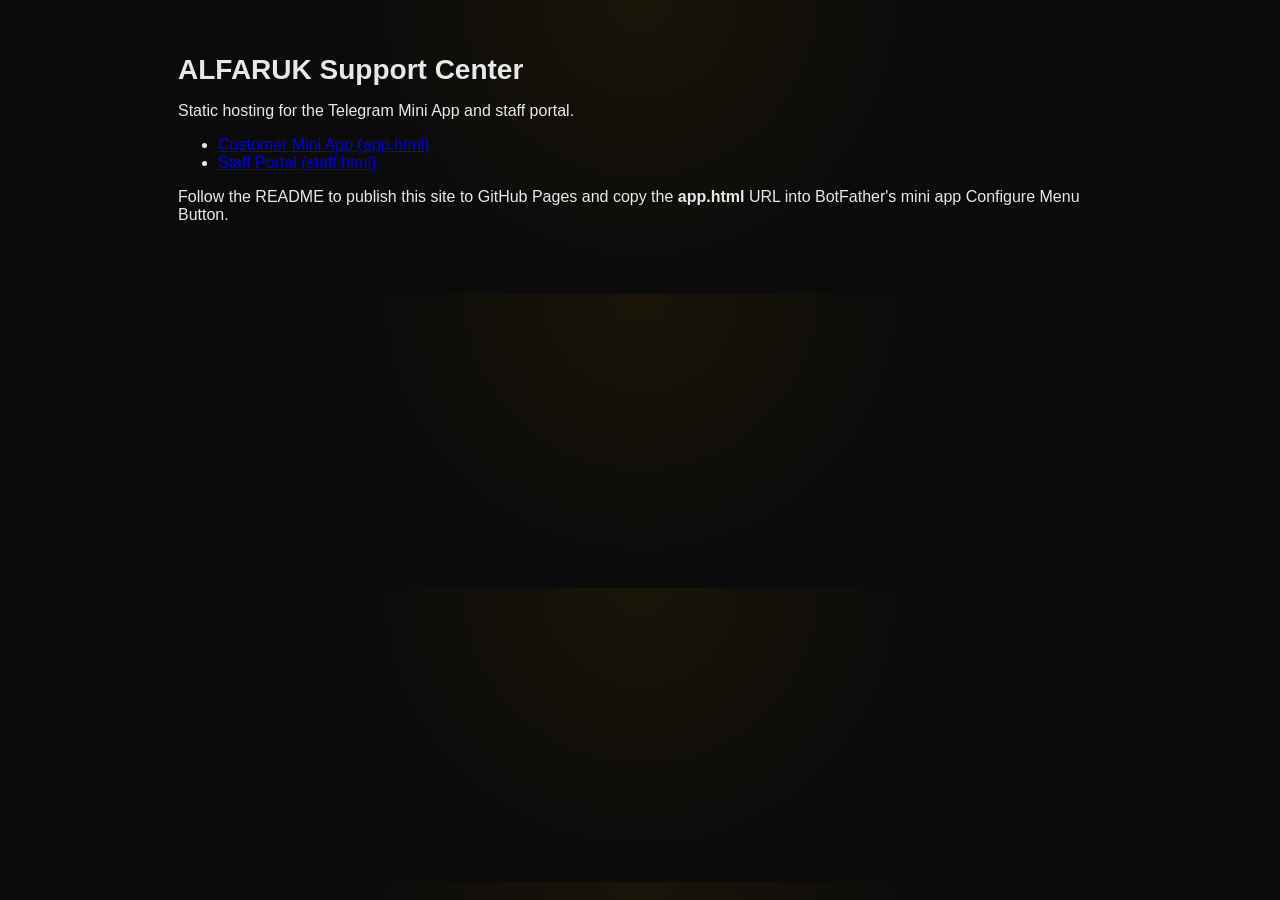
==== index.html @ af3d1cdc "Initial static site for ALFARUK Support Center" ====
<!doctype html>
<html lang="en">
<head>
  <meta charset="utf-8">
  <meta name="viewport" content="width=device-width,initial-scale=1" />
  <title>ALFARUK Support Center</title>
  <link rel="stylesheet" href="styles.css">
</head>
<body>
  <main class="wrap">
    <h1>ALFARUK Support Center</h1>
    <p>Static hosting for the Telegram Mini App and staff portal.</p>
    <ul>
      <li><a href="/alfaruk-support-center/app.html">Customer Mini App (app.html)</a></li>
      <li><a href="/alfaruk-support-center/staff.html">Staff Portal (staff.html)</a></li>
    </ul>
    <p>Follow the README to publish this site to GitHub Pages and copy the <strong>app.html</strong> URL into BotFather's mini app Configure Menu Button.</p>
  </main>
</body>
</html>
---- styles.css ----
:root{--bg:#0b0b0b;--card:#151515;--primary:#b37409;--text:#e8e8e8;--muted:#8d8d8d}
*{box-sizing:border-box}body{margin:0;font-family:Inter,Arial,sans-serif;background:radial-gradient(circle at top,#1a1408,var(--bg) 40%);color:var(--text)}
.wrap{max-width:960px;margin:36px auto;padding:18px}
h1{font-size:28px;margin:0 0 8px}
.panel{background:var(--card);border:1px solid rgba(255,255,255,.06);border-radius:12px;padding:16px;margin-bottom:16px}
.btn{background:var(--primary);color:#111;padding:8px 12px;border-radius:8px;border:0;cursor:pointer}
.input,textarea{width:100%;padding:10px;border-radius:8px;border:1px solid #222;background:#0f0f0f;color:var(--text)}
.soft{color:var(--muted)}
.item{padding:10px;border:1px solid rgba(255,255,255,.03);border-radius:8px;background:#0e0e0e;margin-bottom:8px}
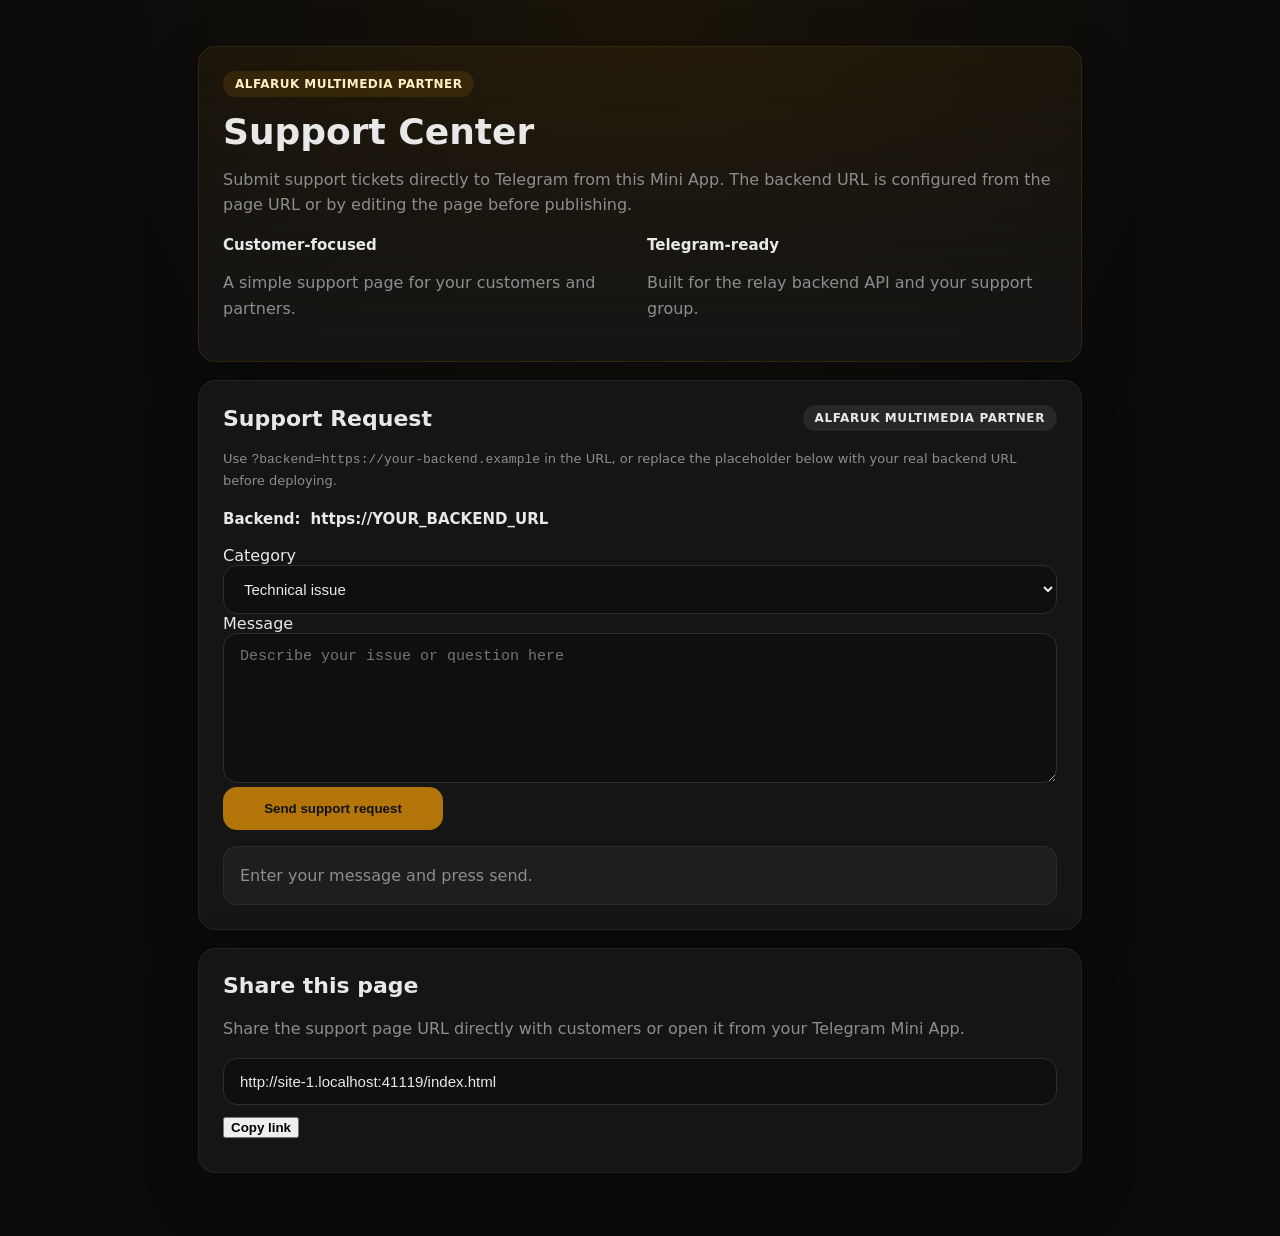
==== commit 6a08179e: "Make support page root index, remove backend input, simplify UI for Alfaruk Multimedia Partner" ====
--- a/index.html
+++ b/index.html
@@ -1,20 +1,134 @@
-<!doctype html>
+﻿<!doctype html>
 <html lang="en">
 <head>
   <meta charset="utf-8">
   <meta name="viewport" content="width=device-width,initial-scale=1" />
-  <title>ALFARUK Support Center</title>
+  <title>Alfaruk Multimedia Partner Support</title>
   <link rel="stylesheet" href="styles.css">
 </head>
 <body>
   <main class="wrap">
-    <h1>ALFARUK Support Center</h1>
-    <p>Static hosting for the Telegram Mini App and staff portal.</p>
-    <ul>
-      <li><a href="/alfaruk-support-center/app.html">Customer Mini App (app.html)</a></li>
-      <li><a href="/alfaruk-support-center/staff.html">Staff Portal (staff.html)</a></li>
-    </ul>
-    <p>Follow the README to publish this site to GitHub Pages and copy the <strong>app.html</strong> URL into BotFather's mini app Configure Menu Button.</p>
+    <div class="panel hero-panel">
+      <span class="tag">Alfaruk Multimedia Partner</span>
+      <h1>Support Center</h1>
+      <p class="soft">Submit support tickets directly to Telegram from this Mini App. The backend URL is configured from the page URL or by editing the page before publishing.</p>
+      <div class="info-grid">
+        <div>
+          <strong>Customer-focused</strong>
+          <p class="soft">A simple support page for your customers and partners.</p>
+        </div>
+        <div>
+          <strong>Telegram-ready</strong>
+          <p class="soft">Built for the relay backend API and your support group.</p>
+        </div>
+      </div>
+    </div>
+
+    <div class="panel form-panel">
+      <div class="section-header">
+        <h2>Support Request</h2>
+        <span class="badge">Alfaruk Multimedia Partner</span>
+      </div>
+
+      <div class="field-note-block">
+        <p class="soft field-note">Use <code>?backend=https://your-backend.example</code> in the URL, or replace the placeholder below with your real backend URL before deploying.</p>
+      </div>
+
+      <div class="backend-info-row">
+        <strong>Backend:</strong>
+        <span id="backendInfo" class="backend-info"></span>
+      </div>
+
+      <label for="category">Category</label>
+      <select id="category" class="input">
+        <option value="Technical Issue">Technical issue</option>
+        <option value="General Inquiry">General inquiry</option>
+        <option value="Feedback">Feedback</option>
+      </select>
+
+      <label for="message">Message</label>
+      <textarea id="message" placeholder="Describe your issue or question here" rows="6"></textarea>
+
+      <button class="btn action-btn" id="sendBtn">Send support request</button>
+      <div id="statusBox" class="status-box soft">Enter your message and press send.</div>
+    </div>
+
+    <div class="panel referral-panel">
+      <div class="section-header">
+        <h2>Share this page</h2>
+      </div>
+      <p class="soft">Share the support page URL directly with customers or open it from your Telegram Mini App.</p>
+      <input id="refLink" class="input" readonly />
+      <button class="btn" id="copyRef">Copy link</button>
+      <div id="copyStatus" class="soft" style="margin-top:10px"></div>
+    </div>
   </main>
+  <script>
+    const DEFAULT_BACKEND = 'https://YOUR_BACKEND_URL';
+    const apiBase = (new URLSearchParams(window.location.search).get('backend') || DEFAULT_BACKEND).replace(/\/$/, '');
+    const statusBox = document.getElementById('statusBox');
+    const copyStatus = document.getElementById('copyStatus');
+    const refLink = document.getElementById('refLink');
+
+    document.getElementById('backendInfo').textContent = apiBase;
+    refLink.value = window.location.href;
+
+    function showStatus(message, isError = false) {
+      statusBox.textContent = message;
+      statusBox.classList.toggle('status-error', isError);
+    }
+
+    document.getElementById('sendBtn').addEventListener('click', async () => {
+      const cat = document.getElementById('category').value;
+      const msg = document.getElementById('message').value.trim();
+      if (!msg) {
+        showStatus('Please enter a message before sending.', true);
+        return;
+      }
+
+      if (apiBase.includes('YOUR_BACKEND_URL')) {
+        showStatus('Backend not configured. Add ?backend=https://your-backend.example or edit this page script.', true);
+        return;
+      }
+
+      showStatus('Sending your support request...', false);
+
+      try {
+        const body = {
+          user_id: 0,
+          username: 'web',
+          full_name: 'Web User',
+          category: cat,
+          message: msg,
+        };
+        const res = await fetch(`${apiBase}/api/ticket/submit`, {
+          method: 'POST',
+          headers: { 'Content-Type': 'application/json' },
+          body: JSON.stringify(body),
+        });
+        const data = await res.json();
+
+        if (!res.ok || data.status !== 'success') {
+          showStatus(data.error || 'Unable to send request. Check backend configuration and CORS.', true);
+          return;
+        }
+
+        showStatus('Message sent successfully. Check your Telegram support group for the reply.');
+        document.getElementById('message').value = '';
+      } catch (err) {
+        showStatus('Failed to send — confirm backend availability and CORS settings.', true);
+        console.error(err);
+      }
+    });
+
+    document.getElementById('copyRef').addEventListener('click', async () => {
+      try {
+        await navigator.clipboard.writeText(refLink.value);
+        copyStatus.textContent = 'Referral link copied to clipboard.';
+      } catch (err) {
+        copyStatus.textContent = 'Unable to copy automatically. Please copy manually.';
+      }
+    });
+  </script>
 </body>
-</html>+</html>
--- a/styles.css
+++ b/styles.css
@@ -1,9 +1,36 @@
-:root{--bg:#0b0b0b;--card:#151515;--primary:#b37409;--text:#e8e8e8;--muted:#8d8d8d}
-*{box-sizing:border-box}body{margin:0;font-family:Inter,Arial,sans-serif;background:radial-gradient(circle at top,#1a1408,var(--bg) 40%);color:var(--text)}
-.wrap{max-width:960px;margin:36px auto;padding:18px}
-h1{font-size:28px;margin:0 0 8px}
-.panel{background:var(--card);border:1px solid rgba(255,255,255,.06);border-radius:12px;padding:16px;margin-bottom:16px}
-.btn{background:var(--primary);color:#111;padding:8px 12px;border-radius:8px;border:0;cursor:pointer}
-.input,textarea{width:100%;padding:10px;border-radius:8px;border:1px solid #222;background:#0f0f0f;color:var(--text)}
-.soft{color:var(--muted)}
-.item{padding:10px;border:1px solid rgba(255,255,255,.03);border-radius:8px;background:#0e0e0e;margin-bottom:8px}
+:root{
+  --bg:#0b0b0b;
+  --card:#151515;
+  --primary:#b37409;
+  --text:#e8e8e8;
+  --muted:#8d8d8d;
+  --border:#2d2d2d;
+  --accent:#fff0c2;
+}
+*{box-sizing:border-box}
+body{margin:0;font-family:Inter,system-ui,-apple-system,BlinkMacSystemFont,Segoe UI,Roboto,Arial,sans-serif;background:radial-gradient(circle at top,#1a1408,var(--bg) 40%);color:var(--text);min-height:100vh}
+.wrap{max-width:920px;margin:28px auto;padding:18px}
+.panel{background:var(--card);border:1px solid rgba(255,255,255,.06);border-radius:18px;padding:24px;margin-bottom:18px;box-shadow:0 22px 60px rgba(0,0,0,.18)}
+.hero-panel{border-color:rgba(179,116,9,.18);background:linear-gradient(180deg,rgba(179,116,9,.08),var(--card))}
+.tag{display:inline-flex;align-items:center;padding:6px 12px;border-radius:999px;background:rgba(179,116,9,.16);color:var(--accent);font-size:12px;font-weight:700;letter-spacing:.04em;text-transform:uppercase}
+h1{font-size:36px;margin:16px 0 10px;line-height:1.05}
+h2{font-size:22px;margin:0}
+.section-header{display:flex;align-items:center;justify-content:space-between;gap:12px;margin-bottom:18px}
+.badge{display:inline-flex;align-items:center;padding:6px 12px;border-radius:999px;background:rgba(255,255,255,.08);color:var(--text);font-size:12px;font-weight:700;text-transform:uppercase;letter-spacing:.05em}
+.info-grid{display:grid;grid-template-columns:repeat(auto-fit,minmax(220px,1fr));gap:14px;margin-top:18px}
+.info-grid strong{display:block;font-size:15px;margin-bottom:8px}
+.soft{color:var(--muted);line-height:1.6}
+.input,textarea{width:100%;padding:14px 16px;border-radius:14px;border:1px solid var(--border);background:#0f0f0f;color:var(--text);font-size:15px;outline:none}
+.input:focus,textarea:focus{border-color:rgba(179,116,9,.55);box-shadow:0 0 0 4px rgba(179,116,9,.12)}
+textarea{min-height:150px;resize:vertical}
+.btn{display:inline-flex;align-items:center;justify-content:center;gap:8px;font-weight:700;transition:filter .2s ease,transform .2s ease}
+.btn:hover{filter:brightness(1.05);transform:translateY(-1px)}
+.action-btn{background:var(--primary);color:#111;padding:14px 20px;border-radius:14px;border:0;cursor:pointer;min-width:220px}
+.status-box{margin-top:16px;padding:16px;border-radius:14px;background:rgba(255,255,255,.04);border:1px solid rgba(255,255,255,.06);min-height:52px;display:flex;align-items:center}
+.status-error{color:#ffb3b3;border-color:#ff6b6b;background:rgba(255,107,107,.08)}
+.field-note{font-size:13px;margin-top:6px;color:var(--muted)}
+.field-note-block{margin-bottom:18px}
+.backend-info-row{display:flex;align-items:center;gap:10px;margin-bottom:18px;font-size:15px}
+.backend-info{color:var(--text);font-weight:700}
+.referral-panel input{margin-bottom:12px}
+@media (max-width:700px){.wrap{padding:14px}.panel{padding:18px}.info-grid{grid-template-columns:1fr}.backend-info-row{flex-direction:column;align-items:flex-start}}
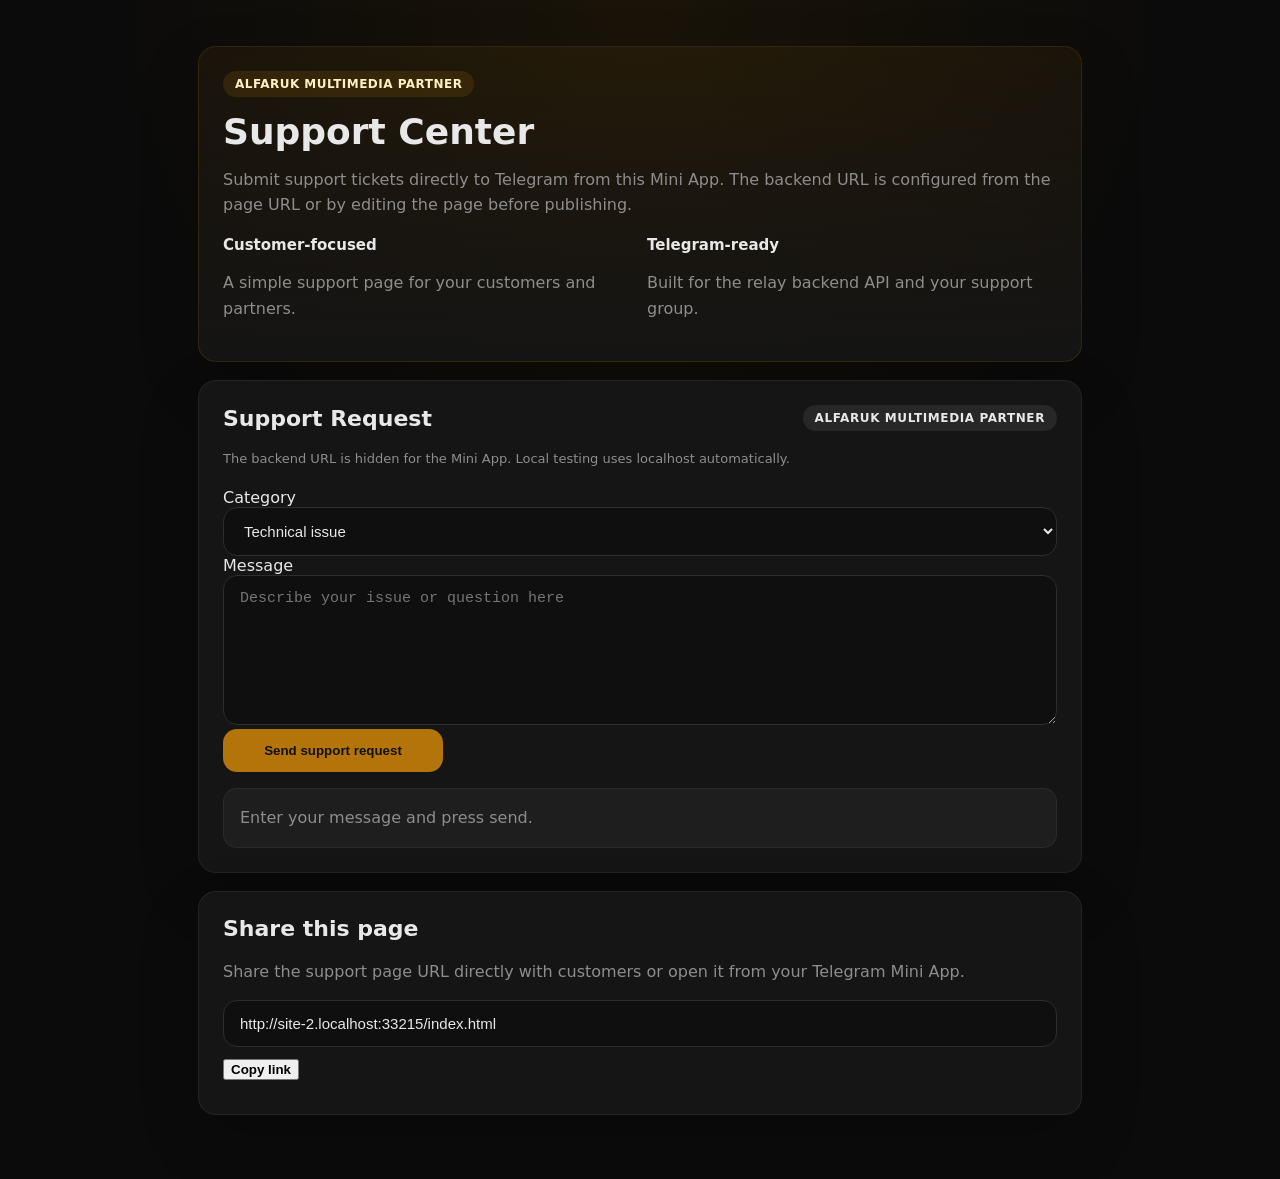
==== commit cc41051c: "Hide backend URL and auto-select local backend for mini app" ====
--- a/index.html
+++ b/index.html
@@ -31,12 +31,7 @@
       </div>
 
       <div class="field-note-block">
-        <p class="soft field-note">Use <code>?backend=https://your-backend.example</code> in the URL, or replace the placeholder below with your real backend URL before deploying.</p>
-      </div>
-
-      <div class="backend-info-row">
-        <strong>Backend:</strong>
-        <span id="backendInfo" class="backend-info"></span>
+        <p class="soft field-note">The backend URL is hidden for the Mini App. Local testing uses localhost automatically.</p>
       </div>
 
       <label for="category">Category</label>
@@ -64,13 +59,14 @@
     </div>
   </main>
   <script>
-    const DEFAULT_BACKEND = 'https://YOUR_BACKEND_URL';
+    const DEFAULT_BACKEND = (window.location.hostname === 'localhost' || window.location.hostname === '127.0.0.1')
+      ? 'http://localhost:8080'
+      : 'https://YOUR_PUBLIC_BACKEND_URL';
     const apiBase = (new URLSearchParams(window.location.search).get('backend') || DEFAULT_BACKEND).replace(/\/$/, '');
     const statusBox = document.getElementById('statusBox');
     const copyStatus = document.getElementById('copyStatus');
     const refLink = document.getElementById('refLink');
 
-    document.getElementById('backendInfo').textContent = apiBase;
     refLink.value = window.location.href;
 
     function showStatus(message, isError = false) {
